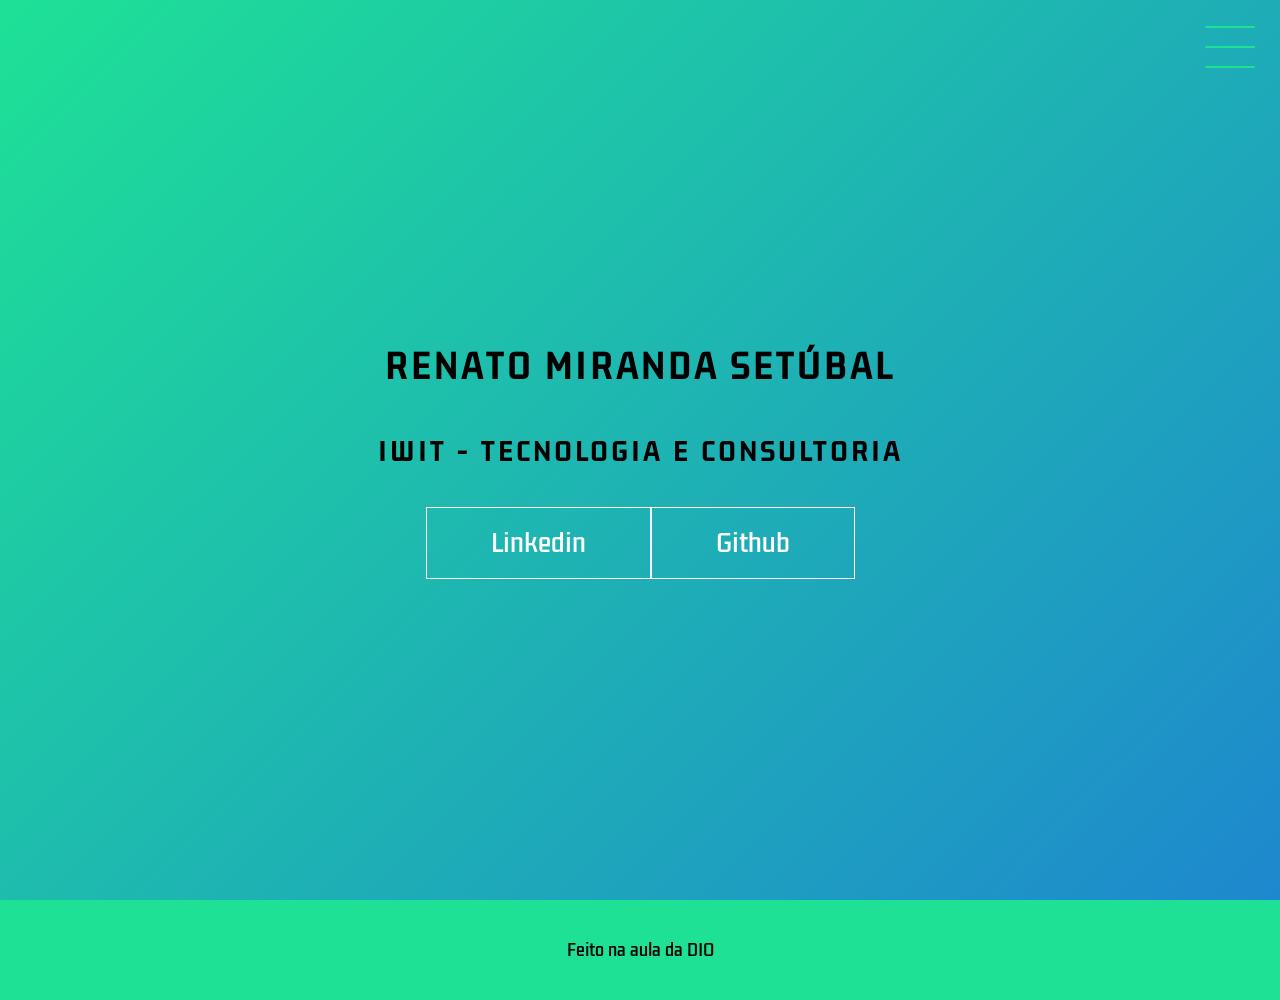
==== 03-CSS-Transictions/05-ProjetoFinal/index.html @ d4b6e601 "05-Inicio do projeto final" ====
<!DOCTYPE html>
<html lang="en">
<head>
    <meta charset="UTF-8">
    <meta name="viewport" content="width=device-width, initial-scale=1.0">
    <link rel="stylesheet" href="style.css">
    <title>Portfólio</title>
</head>
<body>
    <header class="header-wrapper">
        <div class="header">
            <div class="checkbox-container">
                <div class="checkbox-wrapper">
                    <input type="checkbox" id="toggle">
                    <label class="checkbox" for="toggle">
                        <div class="trace"></div>
                        <div class="trace"></div>
                        <div class="trace"></div>
                    </label>
                    <div class="menu"></div>
                    <nav class="menu-items">
                        <ul>
                            <li>
                                <a href="#">Home</a>
                            </li>
                            <li>
                                <a href="#">Sobre</a>
                            </li>
                            <li>
                                <a href="#">Projetos</a>
                            </li>
                        </ul>
                    </nav>
                </div>
            </div>
        </div>
        <h1>Renato Miranda Setúbal</h1>
        <h2>iwit - tecnologia e consultoria</h2>
        <div class="social-media">
            <a href="#">Linkedin</a>
            <a href="#">Github</a>
        </div>
    </header>
    <!-- <div class="container">
        <div class="card-container">
            <div class="card-text">Lorem ipsum dolor sit amet consectetur adipisicing elit. Perspiciatis distinctio nihil, culpa repudiandae atque facilis eveniet neque
             consequuntur quas dolorem aliquam maiores nulla ullam optio fugit voluptatibus soluta? Nulla, ipsum.
             Lorem ipsum dolor sit amet consectetur adipisicing elit. Perspiciatis distinctio nihil, culpa repudiandae atque facilis eveniet neque
             consequuntur quas dolorem aliquam maiores nulla ullam optio fugit voluptatibus soluta? Nulla, ipsum.
            </div>
            <div class="card">
                <div class="card-wrapper">
                    <h2>Github</h2>
                    <p>Veja meus projetos!</p>
                </div>
            </div>
        </div>

        <div class="card-container">
            <div class="card">
                <div class="card-wrapper">
                    <h2>Linkedin</h2>
                    <p>Vem ver minha carreira profissional!</p>
                </div>
            </div>
            <div class="card-text">Lorem ipsum dolor sit amet consectetur adipisicing elit. Perspiciatis distinctio nihil, culpa repudiandae atque facilis eveniet neque
             consequuntur quas dolorem aliquam maiores nulla ullam optio fugit voluptatibus soluta? Nulla, ipsum.
             Lorem ipsum dolor sit amet consectetur adipisicing elit. Perspiciatis distinctio nihil, culpa repudiandae atque facilis eveniet neque
             consequuntur quas dolorem aliquam maiores nulla ullam optio fugit voluptatibus soluta? Nulla, ipsum.
            </div>
        </div>
        
        <div class="card-container">
            <div class="card-text">Lorem ipsum dolor sit amet consectetur adipisicing elit. Perspiciatis distinctio nihil, culpa repudiandae atque facilis eveniet neque
             consequuntur quas dolorem aliquam maiores nulla ullam optio fugit voluptatibus soluta? Nulla, ipsum.
             Lorem ipsum dolor sit amet consectetur adipisicing elit. Perspiciatis distinctio nihil, culpa repudiandae atque facilis eveniet neque
             consequuntur quas dolorem aliquam maiores nulla ullam optio fugit voluptatibus soluta? Nulla, ipsum.
            </div>
            <div class="card">
                <div class="card-wrapper">
                    <h2>Instagram</h2>
                    <p>Ou mais do meu dia-a-dia ;)</p>
                </div>
            </div>
        </div>
    </div> -->
    <footer class="footer">
        Feito na aula da DIO 
    </footer>
</body>
</html>
---- 03-CSS-Transictions/05-ProjetoFinal/style.css ----
@import url('https://fonts.googleapis.com/css2?family=Kdam+Thmor+Pro&display=swap');

body {
    font-family: 'Kdam Thmor Pro', Verdana;
    margin: 0;
    padding: 0;
    /* color: rgb(245, 248, 250); */
}

/* HEADER */

.header-wrapper {
    height: 100vh;
    width: 100vw;
    background: linear-gradient(-45deg, #1ECBE1, #3b6bb8,#1E6AE1,#1EE196);
    background-size: 400% 400%;
    display: flex;
    flex-direction: column;
    justify-content: center;
    align-items: center;
    animation: backgroundTransition 8s ease-in-out infinite;
    position: relative;
}

h1 {
    text-transform: uppercase;
    letter-spacing: 4px;
}

h2 {
    text-transform: uppercase;
    letter-spacing: 4px;
}

.social-media {
    margin-top: 1rem;
    display: flex;
}

.social-media a {
    text-decoration: none;
    color: #ffffff;
    font-size: 24px;
    padding: 1rem 4rem;
    border: 1px solid #ffffff;
    min-width: 4rem;
    display: flex;
    justify-content: center;
    align-items: center;
    transition: .5s cubic-bezier(0.55, 0.025, 0.675, 0.97);
}

a:hover {
    color: #1EE196;
    background-color: #ffffff;
    border: 1px solid #1EE196
}

@keyframes backgroundTransition {
    0% {
        background-position:  0% 80%;
    }
    50% {
        background-position: 80% 100%;
    }
    100% {
        background-position: 0% 90%;
    }
}

/* MENU HAMBURGUER */

.checkbox-container {
    display: flex;
    justify-content: center;
    align-items: center;
}

.checkbox {
    height: 100px;
    width: 100px;
    position: absolute;
    top: 0;
    right: 0;
    display: flex;
    justify-content: center;
    cursor: pointer;
    z-index: 9999;
    transition: 400ms ease-in-out 0s;
}

.checkbox .trace {
    width: 50px;
    height: 2px;
    background-color: #1EE196;
    position: absolute;
    border-radius: 4px;
    transition: 0.5s ease-in-out;
}

.checkbox .trace:nth-child(1) {
    top: 26px;
    transform: rotate(0);
}

.checkbox .trace:nth-child(2) {
    top: 46px;
    transform: rotate(0);
}

.checkbox .trace:nth-child(3) {
    top: 66px;
    transform: rotate(0);
}

#toggle {
    display: none;
}

/* MENU */

.menu {
    position: absolute;
    top: 28px;
    right: 30px;
    background: transparent;
    height: 40px;
    width: 40px;
    border-radius: 50%;
    box-shadow: 0px 0px 0px 0px #3b6bb8;
    z-index: -1;
    transition: 400ms ease-in-out 0s;
}

.menu-items {
    position: fixed;
    top: 0;
    left: 0;
    width: 100%;
    height: 100vh;
    display: flex;
    justify-content: center;
    align-items: center;
    z-index: 2;
    opacity: 0;
    visibility: hidden;
    transition: 400ms ease-in-out 0s;
}

.menu-items ul {
    list-style-type: none;
}

.menu-items ul li a{
    margin: 10px 0;
    color:  #3b6bb8;
    text-decoration: none;
    text-transform: uppercase;
    letter-spacing: 4px;
    font-size: 40px;
}

/* ANIMAÇÃO DO MENU */

#toggle:checked + .checkbox .trace:nth-child(1) {
    transform: rotate(45deg);
    background-color: #1E6AE1;
    top: 47px;
}

#toggle:checked + .checkbox .trace:nth-child(2) {
    transform:  translateX(-100px);
    width: 30px;
    visibility: hidden;
    opacity: 0;
}

#toggle:checked + .checkbox .trace:nth-child(3) {
    transform: rotate(-45deg);
    background-color: #1E6AE1;
    top: 48px;
}

#toggle:checked + .checkbox {
    background-color: #1EE196;
}

#toggle:checked ~ .menu{
    box-shadow: 0px 0px 0px 100vmax #1EE196;
    z-index: 1;
}

#toggle:checked ~ .menu-items{
    visibility: visible;
    opacity: 1;
}

/* CARDS */

.container {
    width: 100%;
    height: auto;
    display: flex;
    flex-direction: column;
    justify-content: space-evenly;
    align-items: center;
    margin: 3rem 0;
}

.card-container {
    display: flex;
    align-items: center;
    justify-content: space-evenly;
    width: 90%;
}

.card {
    height: 300px;
    width: 400px;
    margin: 3rem 0 0 0;
    background-image: url('./room.jpg');
    background-position: center;
    background-repeat: no-repeat;
    background-size: cover;
    display: flex;
    justify-content: center;
    align-items: center;
    filter: grayscale(0.5);
    color: white;
    cursor: pointer;
    transition: 0.3s;
}

.card-text {
    width: 40%;
    font-family: sans-serif;
    letter-spacing: 1px;
    color: rgb(109, 109, 109);
}

.card-wrapper {
    text-align: center;
    display: flex;
    flex-direction: column;
    justify-content: center;
    align-items: center;
    position: relative;
}

.card-wrapper::before {
    content: '';
    position: absolute;
    height: 100px;
    width: 100px;
    display: block;
    border: 1px solid white;
    opacity: 0;
    transition: 0.3s;
}

.card-wrapper h2 {
    font-size: 40px;
    text-transform: uppercase;
    letter-spacing: 4px;
    margin: 0;
    transition: 0.3s;
}

.card-wrapper p {
    font-size: 0;
    visibility: hidden;
    opacity: 0;
    font-weight: bold;
    text-transform: uppercase;
    transition: 0.3s;
}

.card:hover {
    filter: unset;
}

.card:hover > .card-wrapper::before {
    height: 250px;
    width: 350px;
    opacity: 1;
}

.card:hover > .card-wrapper p {
    opacity: 1;
    visibility: visible;
    font-size: 14px;
}

/* FOOTER */

.footer {
    width: 100%;
    height: 100px;
    background-color: #1EE196;
    display: flex;
    justify-content: center;
    align-items: center;
}

@media (max-width: 800px) {
    .social-media {
        display: flex;
        flex-direction: column;
    }

    .container {
        margin-top: 0;
    }

    .card-container {
        flex-direction: column;
    }

    .container .card-container:nth-child(1),
    .container .card-container:nth-child(3) {
        flex-direction: column-reverse;
    }

    .card {
        height: 250px;
        width: 250px;
    }

    .card-text {
        width: 90%;
        margin-top: 2rem;
        text-align: center;
    }

    .card:hover > .card-wrapper::before {
        height: 190px;
        width: 190px;
    }
}
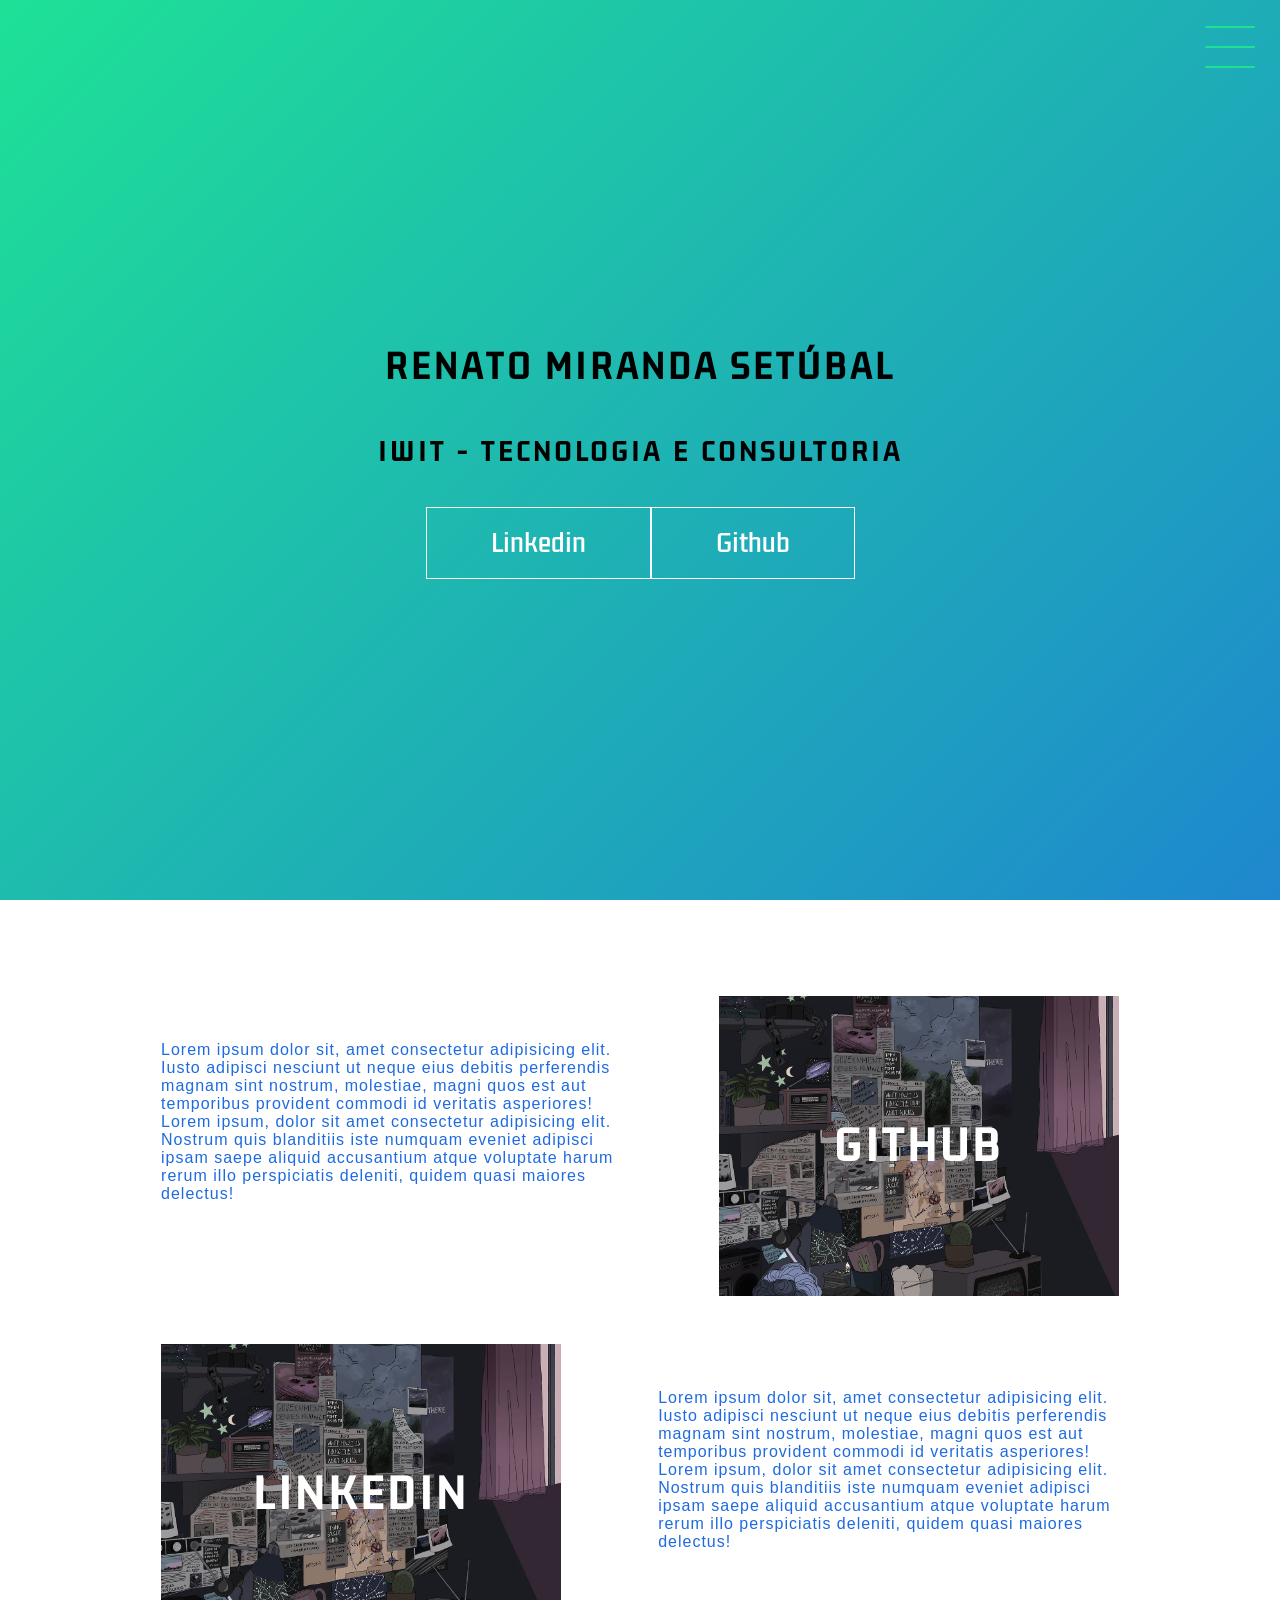
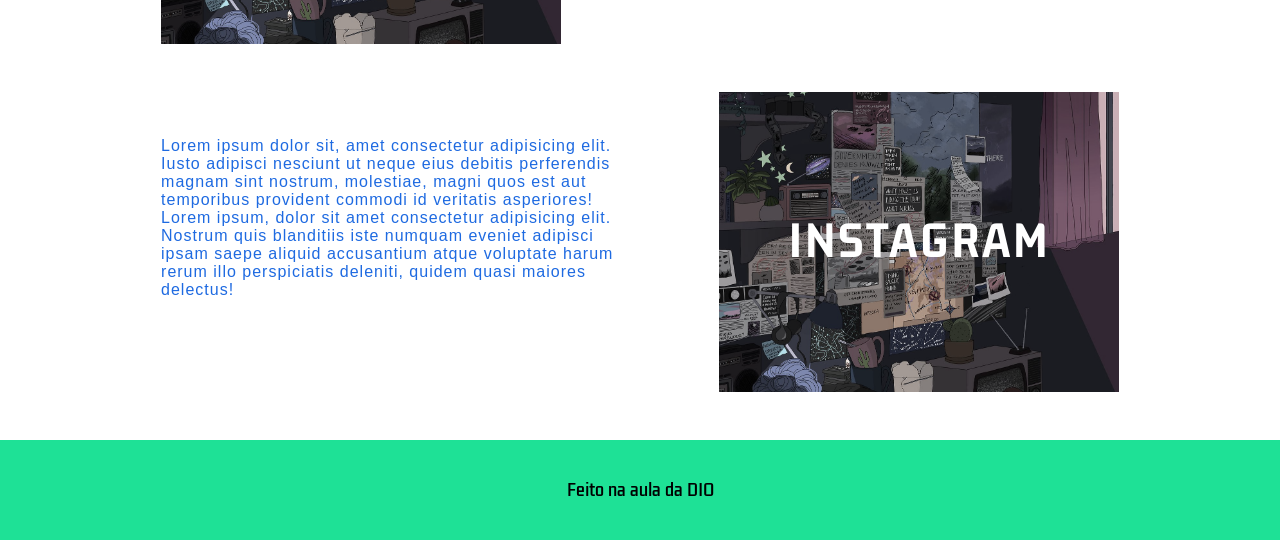
==== commit 791008bb: "Entrega projeto final com cores e fontes modificadas" ====
--- a/03-CSS-Transictions/05-ProjetoFinal/index.html
+++ b/03-CSS-Transictions/05-ProjetoFinal/index.html
@@ -1,11 +1,13 @@
 <!DOCTYPE html>
 <html lang="en">
+
 <head>
     <meta charset="UTF-8">
     <meta name="viewport" content="width=device-width, initial-scale=1.0">
     <link rel="stylesheet" href="style.css">
     <title>Portfólio</title>
 </head>
+
 <body>
     <header class="header-wrapper">
         <div class="header">
@@ -41,6 +43,63 @@
             <a href="#">Github</a>
         </div>
     </header>
+    <main class="container">
+        <div class="card-container">
+            <div class="card-text">
+                Lorem ipsum dolor sit, amet consectetur adipisicing elit. Iusto adipisci nesciunt ut neque eius debitis
+                perferendis magnam sint nostrum, molestiae, magni quos est aut temporibus provident commodi id veritatis
+                asperiores!
+                Lorem ipsum, dolor sit amet consectetur adipisicing elit. Nostrum quis blanditiis iste numquam eveniet
+                adipisci ipsam saepe aliquid accusantium atque voluptate harum rerum illo perspiciatis deleniti, quidem
+                quasi maiores delectus!
+            </div>
+            <div class="card">
+                <div class="card-wrapper">
+                    <h2>Github</h2>
+                    <p>Veja os nossos projetos</p>
+                </div>
+            </div>
+        </div>
+        <div class="card-container">
+            <div class="card">
+                <div class="card-wrapper">
+                    <h2>Linkedin</h2>
+                    <p>Acompanhe novos projetos</p>
+                </div>
+            </div>
+            <div class="card-text">
+                Lorem ipsum dolor sit, amet consectetur adipisicing elit. Iusto adipisci nesciunt ut neque eius debitis
+                perferendis magnam sint nostrum, molestiae, magni quos est aut temporibus provident commodi id veritatis
+                asperiores!
+                Lorem ipsum, dolor sit amet consectetur adipisicing elit. Nostrum quis blanditiis iste numquam eveniet
+                adipisci ipsam saepe aliquid accusantium atque voluptate harum rerum illo perspiciatis deleniti, quidem
+                quasi maiores delectus!
+            </div>
+        </div>
+        <div class="card-container">
+            <div class="card-text">
+                Lorem ipsum dolor sit, amet consectetur adipisicing elit. Iusto adipisci nesciunt ut neque eius debitis
+                perferendis magnam sint nostrum, molestiae, magni quos est aut temporibus provident commodi id veritatis
+                asperiores!
+                Lorem ipsum, dolor sit amet consectetur adipisicing elit. Nostrum quis blanditiis iste numquam eveniet
+                adipisci ipsam saepe aliquid accusantium atque voluptate harum rerum illo perspiciatis deleniti, quidem
+                quasi maiores delectus!
+            </div>
+            <div class="card">
+                <div class="card-wrapper">
+                    <h2>Instagram</h2>
+                    <p>As novidades saem primeiro aqui</p>
+                </div>
+            </div>
+        </div>
+
+
+
+
+
+    </main>
+
+
     <!-- <div class="container">
         <div class="card-container">
             <div class="card-text">Lorem ipsum dolor sit amet consectetur adipisicing elit. Perspiciatis distinctio nihil, culpa repudiandae atque facilis eveniet neque
@@ -85,7 +144,8 @@
         </div>
     </div> -->
     <footer class="footer">
-        Feito na aula da DIO 
+        Feito na aula da DIO
     </footer>
 </body>
+
 </html>
--- a/03-CSS-Transictions/05-ProjetoFinal/style.css
+++ b/03-CSS-Transictions/05-ProjetoFinal/style.css
@@ -195,7 +195,7 @@
     opacity: 1;
 }
 
-/* CARDS */
+/* Home, os cards*/
 
 .container {
     width: 100%;
@@ -235,7 +235,7 @@
     width: 40%;
     font-family: sans-serif;
     letter-spacing: 1px;
-    color: rgb(109, 109, 109);
+    color:  #1E6AE1;
 }
 
 .card-wrapper {
@@ -336,4 +336,5 @@
         height: 190px;
         width: 190px;
     }
-}+}
+
